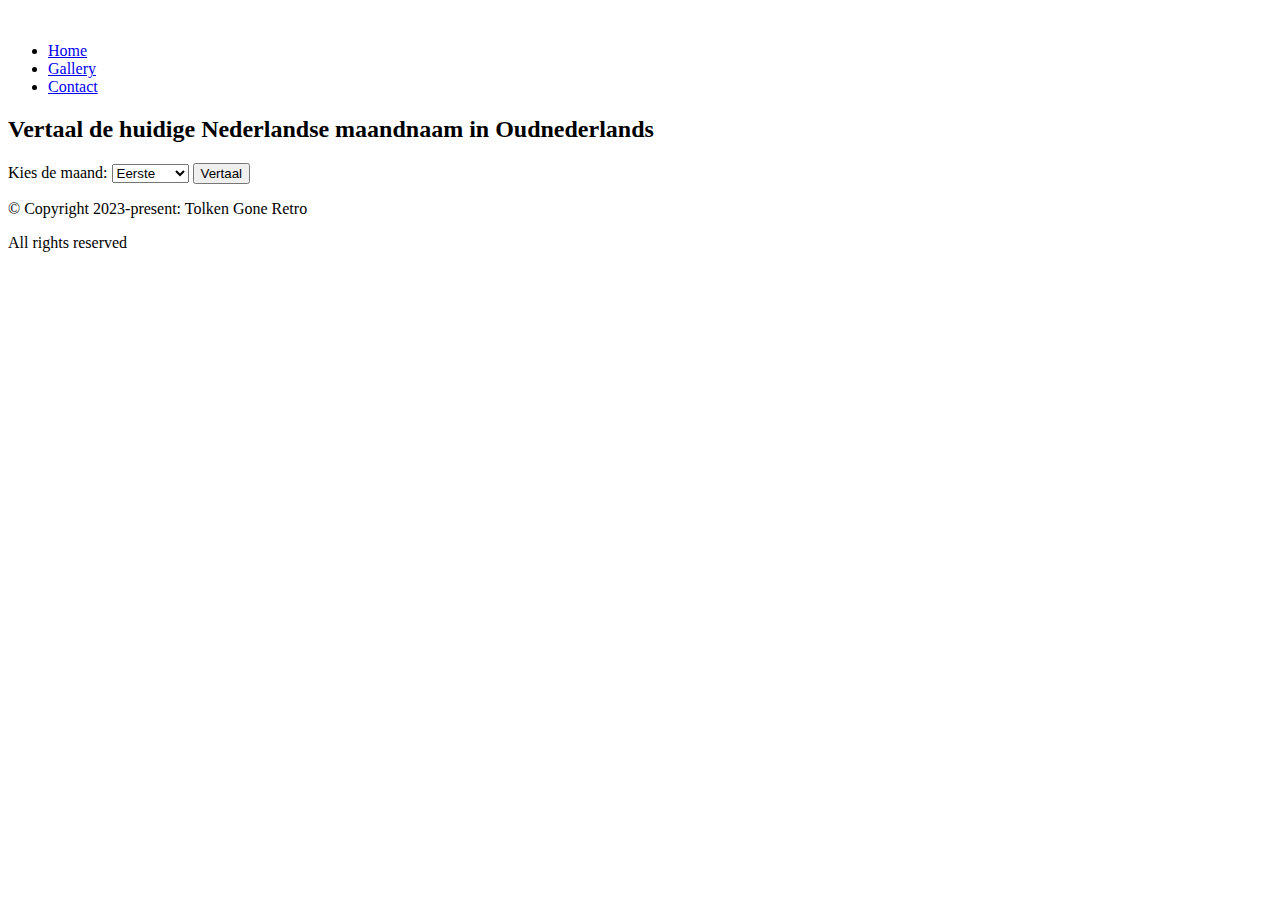
==== index.html @ 726539ef "added boilerplate html" ====
<!DOCTYPE html>
<html lang="en">
  <head>
    <meta charset="UTF-8" />
    <meta http-equiv="X-UA-Compatible" content="IE=edge" />
    <meta name="viewport" content="width=device-width, initial-scale=1.0" />
    <meta name="author" content="Jay Santarina" />
    <link rel="stylesheet" href="css/styles.css" />
    <title>Oefining 11: Maandnamen</title>
  </head>
  <body>
    <header>
      <img src="media/kalender.png" alt="" class="logo" />
    </header>
    <nav>
      <ul>
        <li><a href="#">Home</a></li>
        <li><a href="gallery.html">Gallery</a></li>
        <li><a href="404.html">Contact</a></li>
      </ul>
    </nav>
    <main>
      <div id="maanden-keuze">
        <h2>Vertaal de huidige Nederlandse maandnaam in Oudnederlands</h2>
        <form>
          <label for="maanden">Kies de maand:</label>
          <select id="maanden" name="maanden">
            <option value="1">Eerste</option>
            <option value="2">Tweede</option>
            <option value="3">Derde</option>
            <option value="4">Vierde</option>
            <option value="5">Vijfde</option>
            <option value="6">Zesde</option>
            <option value="7">Zevende</option>
            <option value="8">Achtste</option>
            <option value="9">Negende</option>
            <option value="10">Tiende</option>
            <option value="11">Elfde</option>
            <option value="12">Twaalfde</option>
          </select>
          <input
            type="button"
            value="Vertaal"
            onclick="maandenVertalen()"
            class="btn"
          />
        </form>

        <div id="oudenederlandse-namen" class="hidden"></div>
      </div>
    </main>
    <footer>
      <p class="copyright">&copy; Copyright 2023-present: Tolken Gone Retro</p>
      <p>All rights reserved</p>
    </footer>
    <script src="js/script.js"></script>
  </body>
</html>
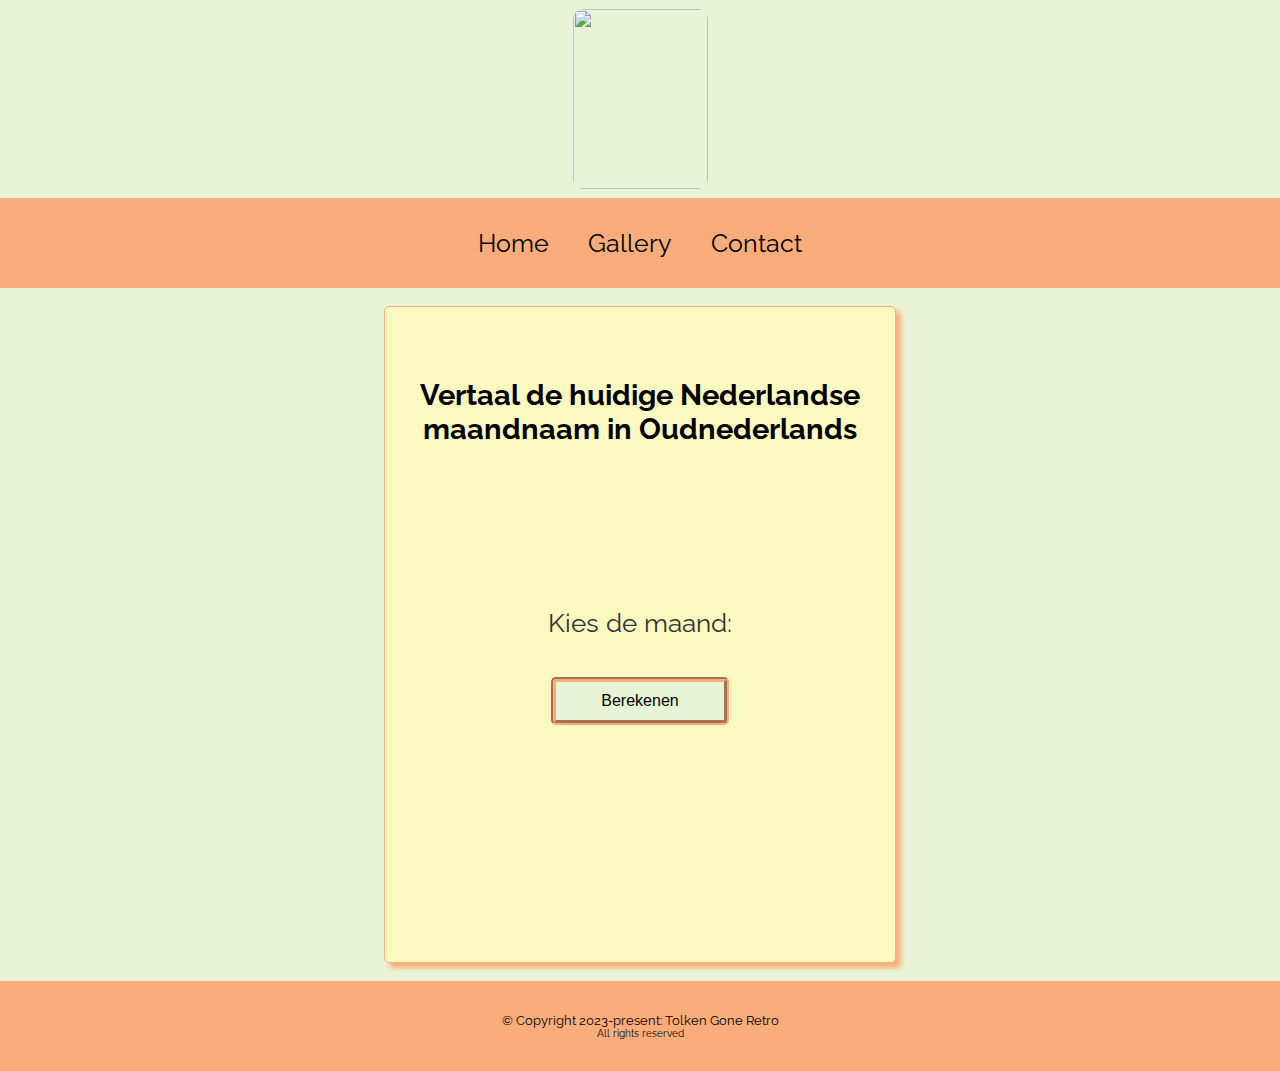
==== commit 0b697d80: "modified html and js: added function aantalTegelsBerekenen" ====
--- a/index.html
+++ b/index.html
@@ -6,7 +6,7 @@
     <meta name="viewport" content="width=device-width, initial-scale=1.0" />
     <meta name="author" content="Jay Santarina" />
     <link rel="stylesheet" href="css/styles.css" />
-    <title>Oefining 11: Maandnamen</title>
+    <title>Oefining 12: Tegels</title>
   </head>
   <body>
     <header>
@@ -24,24 +24,11 @@
         <h2>Vertaal de huidige Nederlandse maandnaam in Oudnederlands</h2>
         <form>
           <label for="maanden">Kies de maand:</label>
-          <select id="maanden" name="maanden">
-            <option value="1">Eerste</option>
-            <option value="2">Tweede</option>
-            <option value="3">Derde</option>
-            <option value="4">Vierde</option>
-            <option value="5">Vijfde</option>
-            <option value="6">Zesde</option>
-            <option value="7">Zevende</option>
-            <option value="8">Achtste</option>
-            <option value="9">Negende</option>
-            <option value="10">Tiende</option>
-            <option value="11">Elfde</option>
-            <option value="12">Twaalfde</option>
-          </select>
+
           <input
             type="button"
-            value="Vertaal"
-            onclick="maandenVertalen()"
+            value="Berekenen"
+            onclick="aantalTegelsBerekenen()"
             class="btn"
           />
         </form>
--- a/css/styles.css
+++ b/css/styles.css
@@ -0,0 +1,195 @@
+@import url('https://fonts.googleapis.com/css2?family=Raleway:ital,wght@0,100;0,400;0,500;0,700;0,900;1,100;1,400;1,500;1,700;1,900&display=swap');
+
+* {
+  margin: 0;
+  padding: 0;
+  box-sizing: border-box;
+  font-size: 10px;
+}
+
+body {
+  background-color: hsl(83, 55%, 90%);
+  display: flex;
+  flex-direction: column;
+  align-items: center;
+  justify-content: center;
+  font-family: 'Raleway', sans-serif;
+}
+header {
+  max-height: 25vh;
+  width: 100%;
+  background-image: url(../media/klok.svg);
+  background-position: center;
+  background-repeat: no-repeat;
+  background-size: cover;
+  display: flex;
+  justify-content: center;
+  padding: 1vh;
+}
+
+main,
+footer {
+  width: 80%;
+}
+
+.logo {
+  height: 20vh;
+  width: 15vh;
+  border-radius: 10px;
+}
+
+nav {
+  height: 10vh;
+  width: 100%;
+  background-color: hsl(24, 93%, 73%);
+  margin: 0 0 2vh 0;
+  display: flex;
+  justify-content: center;
+  align-items: center;
+}
+
+nav li {
+  display: inline-block;
+}
+
+nav a {
+  text-decoration: none;
+  color: black;
+  font-size: 2.5rem;
+  padding: 2vh 2vh;
+  transition: all 1s;
+}
+nav a:hover {
+  color: hsla(48, 90%, 97%, 1);
+  font-weight: 700;
+}
+main {
+  height: 73vh;
+  display: flex;
+  justify-content: center;
+  margin: 0 0 2vh 0;
+}
+#maanden-keuze {
+  width: 50%;
+  display: flex;
+  flex-direction: column;
+
+  position: relative;
+  border-radius: 5px;
+  background-color: hsl(57, 91%, 87%);
+  border: solid 1px hsl(24, 93%, 73%);
+  box-shadow: 5px 5px 5px hsl(24, 93%, 73%);
+}
+#maanden-keuze h2 {
+  font-size: 2.25vw;
+  text-align: center;
+  margin: 5vh auto;
+  padding: 2vw 1vw;
+}
+#maanden {
+  appearance: none;
+}
+
+form {
+  display: flex;
+  height: 40%;
+  flex-direction: column;
+  justify-content: center;
+  align-items: center;
+}
+#oudenederlandse-namen {
+  height: 20%;
+  width: 90%;
+  border: solid 1px #333;
+  margin: 2vw auto;
+  text-align: center;
+  padding: 1vw;
+  font-size: 2vw;
+}
+label {
+  color: #333;
+  font-size: 2vw;
+  padding: 3vw;
+}
+select {
+  appearance: none;
+  background-color: hsl(83, 55%, 90%);
+  border: 1px solid hsl(24, 93%, 73%);
+  cursor: pointer;
+  border-radius: 5px;
+  color: #333;
+  width: 35%;
+  text-align: center;
+  font-size: 16px;
+  padding: 10px;
+  margin: 0 0 3vw 0;
+}
+
+select:hover {
+  background-color: #f9f9f9;
+}
+
+select:focus {
+  outline: none;
+  box-shadow: inset 0px -3px hsl(24, 93%, 73%);
+}
+
+.btn {
+  cursor: pointer;
+  text-align: center;
+  font-size: 16px;
+  padding: 10px;
+  width: 35%;
+  background-color: hsl(83, 55%, 90%);
+  border: groove 5px hsl(24, 93%, 73%);
+  border-radius: 5px;
+}
+
+.btn:hover {
+  background-color: #f9f9f9;
+  border: groove 5px hsl(29, 93%, 65%);
+}
+input[type='number']::-webkit-inner-spin-button,
+input[type='number']::-webkit-outer-spin-button {
+  -webkit-appearance: none;
+  margin: 0;
+}
+.hidden {
+  display: none;
+}
+
+.media-attribution {
+  height: 35vh;
+  width: 35vw;
+  display: flex;
+  flex-direction: column;
+  align-items: center;
+  border: solid 1px black;
+  border-radius: 5px;
+  background-color: hsl(50, 30%, 76%);
+  box-shadow: 5px 5px 5px hsl(0, 0%, 0%);
+}
+.media-attribution img {
+  height: 25vh;
+  width: 25vw;
+  padding: 2vh;
+}
+.error404 {
+  width: 100%;
+  height: 100%;
+  display: flex;
+  justify-content: center;
+  align-items: center;
+}
+footer {
+  height: 10vh;
+  width: 100%;
+  background-color: hsl(24, 93%, 73%);
+  display: flex;
+  flex-direction: column;
+  justify-content: center;
+  align-items: center;
+}
+.copyright {
+  font-size: 1vw;
+}
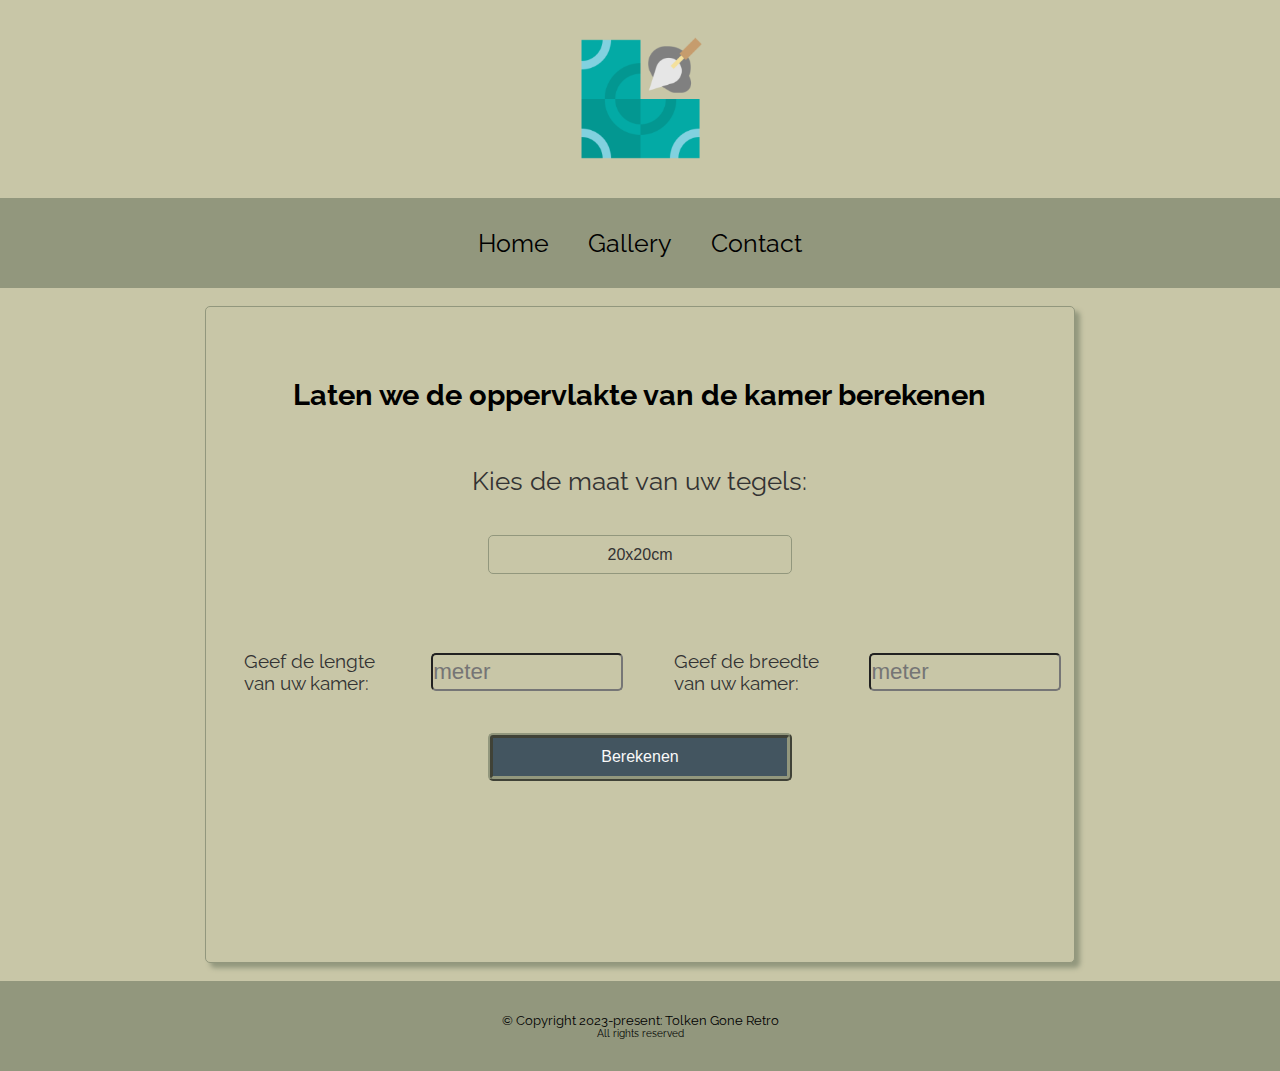
==== commit c442965d: "modified html, css, js." ====
--- a/index.html
+++ b/index.html
@@ -10,7 +10,7 @@
   </head>
   <body>
     <header>
-      <img src="media/kalender.png" alt="" class="logo" />
+      <img src="media/tiles.svg" alt="" class="logo" />
     </header>
     <nav>
       <ul>
@@ -20,10 +20,31 @@
       </ul>
     </nav>
     <main>
-      <div id="maanden-keuze">
-        <h2>Vertaal de huidige Nederlandse maandnaam in Oudnederlands</h2>
+      <div id="tegeltjes">
+        <h2>Laten we de oppervlakte van de kamer berekenen</h2>
         <form>
-          <label for="maanden">Kies de maand:</label>
+          <label for="maanden">Kies de maat van uw tegels:</label>
+          <select id="tegels-maat" name="tegels-maat">
+            <option value="1">20x20cm</option>
+            <option value="2">30x30cm</option>
+            <option value="3">30x80cm</option>
+          </select>
+          <div class="input-flex">
+            <label for="lengte">Geef de lengte van uw kamer:</label>
+            <input
+              type="number"
+              placeholder="meter"
+              value="lengte"
+              id="lengte"
+            />
+            <label for="lengte">Geef de breedte van uw kamer:</label>
+            <input
+              type="number"
+              value="breedte"
+              placeholder="meter"
+              id="breedte"
+            />
+          </div>
 
           <input
             type="button"
@@ -33,7 +54,7 @@
           />
         </form>
 
-        <div id="oudenederlandse-namen" class="hidden"></div>
+        <div id="hoeveelheid-tegels" class="hidden"></div>
       </div>
     </main>
     <footer>
--- a/css/styles.css
+++ b/css/styles.css
@@ -8,7 +8,7 @@
 }
 
 body {
-  background-color: hsl(83, 55%, 90%);
+  background-color: hsl(56, 23%, 72%);
   display: flex;
   flex-direction: column;
   align-items: center;
@@ -18,10 +18,6 @@
 header {
   max-height: 25vh;
   width: 100%;
-  background-image: url(../media/klok.svg);
-  background-position: center;
-  background-repeat: no-repeat;
-  background-size: cover;
   display: flex;
   justify-content: center;
   padding: 1vh;
@@ -41,7 +37,7 @@
 nav {
   height: 10vh;
   width: 100%;
-  background-color: hsl(24, 93%, 73%);
+  background-color: hsl(70, 11%, 54%);
   margin: 0 0 2vh 0;
   display: flex;
   justify-content: center;
@@ -69,18 +65,17 @@
   justify-content: center;
   margin: 0 0 2vh 0;
 }
-#maanden-keuze {
-  width: 50%;
-  display: flex;
-  flex-direction: column;
-
+#tegeltjes {
+  width: 85%;
+  display: flex;
+  flex-direction: column;
   position: relative;
   border-radius: 5px;
-  background-color: hsl(57, 91%, 87%);
-  border: solid 1px hsl(24, 93%, 73%);
-  box-shadow: 5px 5px 5px hsl(24, 93%, 73%);
-}
-#maanden-keuze h2 {
+  background-color: hsl(56, 23%, 72%);
+  border: solid 1px hsl(70, 11%, 54%);
+  box-shadow: 5px 5px 5px hsl(70, 11%, 54%);
+}
+#tegeltjes h2 {
   font-size: 2.25vw;
   text-align: center;
   margin: 5vh auto;
@@ -97,7 +92,8 @@
   justify-content: center;
   align-items: center;
 }
-#oudenederlandse-namen {
+
+#hoeveelheid-tegels {
   height: 20%;
   width: 90%;
   border: solid 1px #333;
@@ -113,8 +109,8 @@
 }
 select {
   appearance: none;
-  background-color: hsl(83, 55%, 90%);
-  border: 1px solid hsl(24, 93%, 73%);
+  background-color: hsl(56, 23%, 72%);
+  border: 1px solid hsl(70, 11%, 54%);
   cursor: pointer;
   border-radius: 5px;
   color: #333;
@@ -131,7 +127,7 @@
 
 select:focus {
   outline: none;
-  box-shadow: inset 0px -3px hsl(24, 93%, 73%);
+  box-shadow: inset 0px -3px hsl(70, 11%, 54%);
 }
 
 .btn {
@@ -139,21 +135,51 @@
   text-align: center;
   font-size: 16px;
   padding: 10px;
+  margin-bottom: 2vh;
   width: 35%;
-  background-color: hsl(83, 55%, 90%);
-  border: groove 5px hsl(24, 93%, 73%);
+  color: #f9f9f9;
+  background-color: hsl(203, 18%, 32%);
+  border: ridge 5px hsl(70, 11%, 54%);
   border-radius: 5px;
 }
 
 .btn:hover {
-  background-color: #f9f9f9;
-  border: groove 5px hsl(29, 93%, 65%);
-}
+  background-color: #6e7c7c;
+  border: groove 5px hsl(70, 11%, 54%);
+}
+
+.input-flex {
+  display: flex;
+  align-items: center;
+}
+
+.input-flex label {
+  font-size: 1.5vw;
+}
+
+.input-flex input {
+  outline: transparent;
+  background-color: hsl(56, 23%, 72%);
+  width: 15vw;
+  height: 3vw;
+  border-radius: 5px;
+  font-size: 1.75vw;
+  line-height: 3vh;
+  margin-right: 1vw;
+  cursor: pointer;
+}
+
+.input-error {
+  border-radius: 5px;
+  border: 2px solid red;
+}
+
 input[type='number']::-webkit-inner-spin-button,
 input[type='number']::-webkit-outer-spin-button {
   -webkit-appearance: none;
   margin: 0;
 }
+
 .hidden {
   display: none;
 }
@@ -166,7 +192,7 @@
   align-items: center;
   border: solid 1px black;
   border-radius: 5px;
-  background-color: hsl(50, 30%, 76%);
+  background-color: hsl(56, 23%, 72%);
   box-shadow: 5px 5px 5px hsl(0, 0%, 0%);
 }
 .media-attribution img {
@@ -184,7 +210,7 @@
 footer {
   height: 10vh;
   width: 100%;
-  background-color: hsl(24, 93%, 73%);
+  background-color: hsl(70, 11%, 54%);
   display: flex;
   flex-direction: column;
   justify-content: center;
